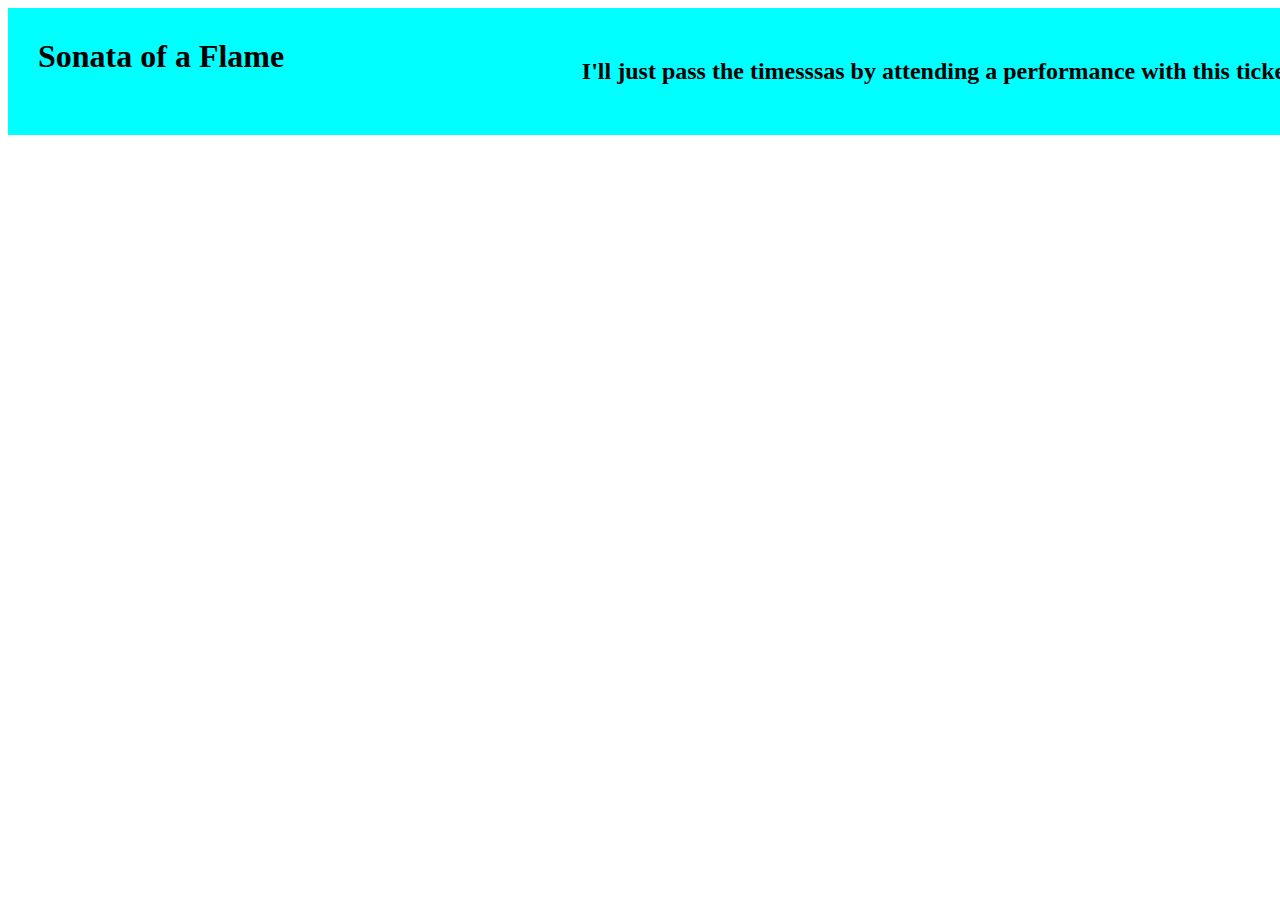
==== index.html @ dc839fe4 "Add files via upload" ====
<!DOCTYPE html>
<html>
    <head>
        <title>Sonata of a Flame</title>
        <meta charset="utf-8">
        <style>
            header{
            position: fixed;
            display: flex;
            justify-content: space-between;
            width: 99vw;
            height: flex;
            padding: 30px;
            background-color: aqua;
            }
            header h1{
                margin: 0px;
            }
            header>div>img{
                margin: 13px 0px;
            }

        </style>
    </head>
    <header>
        <h1>Sonata of a Flame</h1>
        <h2>I'll just pass the timesssas by attending a performance with this ticket..</h2>
    </header>

    <body>

    </body>
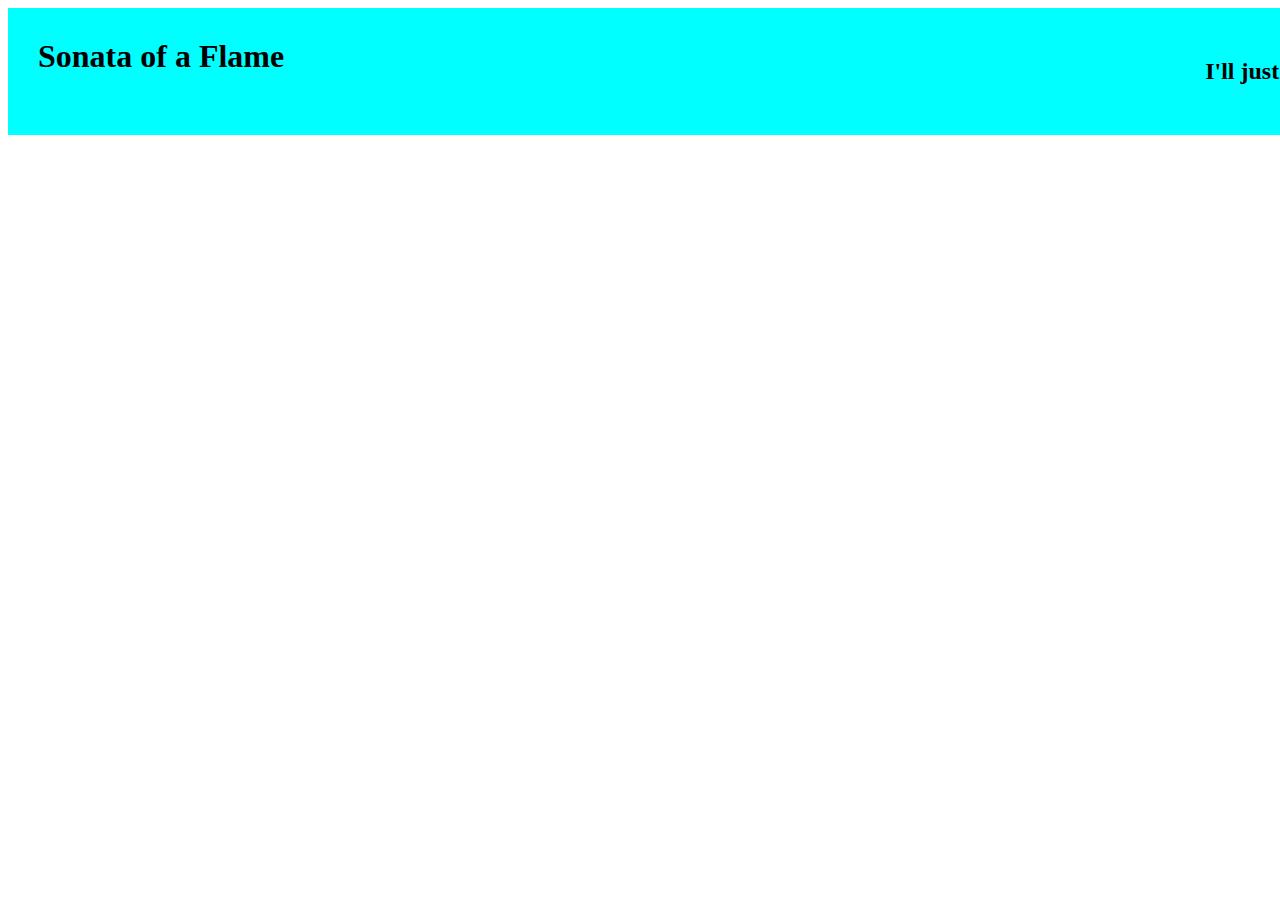
==== commit 99ffd14c: "testtt" ====
--- a/index.html
+++ b/index.html
@@ -1,8 +1,10 @@
 <!DOCTYPE html>
 <html>
     <head>
-        <title>Sonata of a Flame</title>
+        <title>광염소나타</title>
         <meta charset="utf-8">
+        <link href="piano_b.css" rel=" stylesheet">
+
         <style>
             header{
             position: fixed;
@@ -24,9 +26,10 @@
     </head>
     <header>
         <h1>Sonata of a Flame</h1>
-        <h2>I'll just pass the timesssas by attending a performance with this ticket..</h2>
+        <h2>I'll just t..</h2>
     </header>
 
     <body>
-
+        <a class="btn" href="wedding2.html">드리는 말씀</a>
+        <a class="btn" href="indexclass.html">수업내용</a>
     </body>
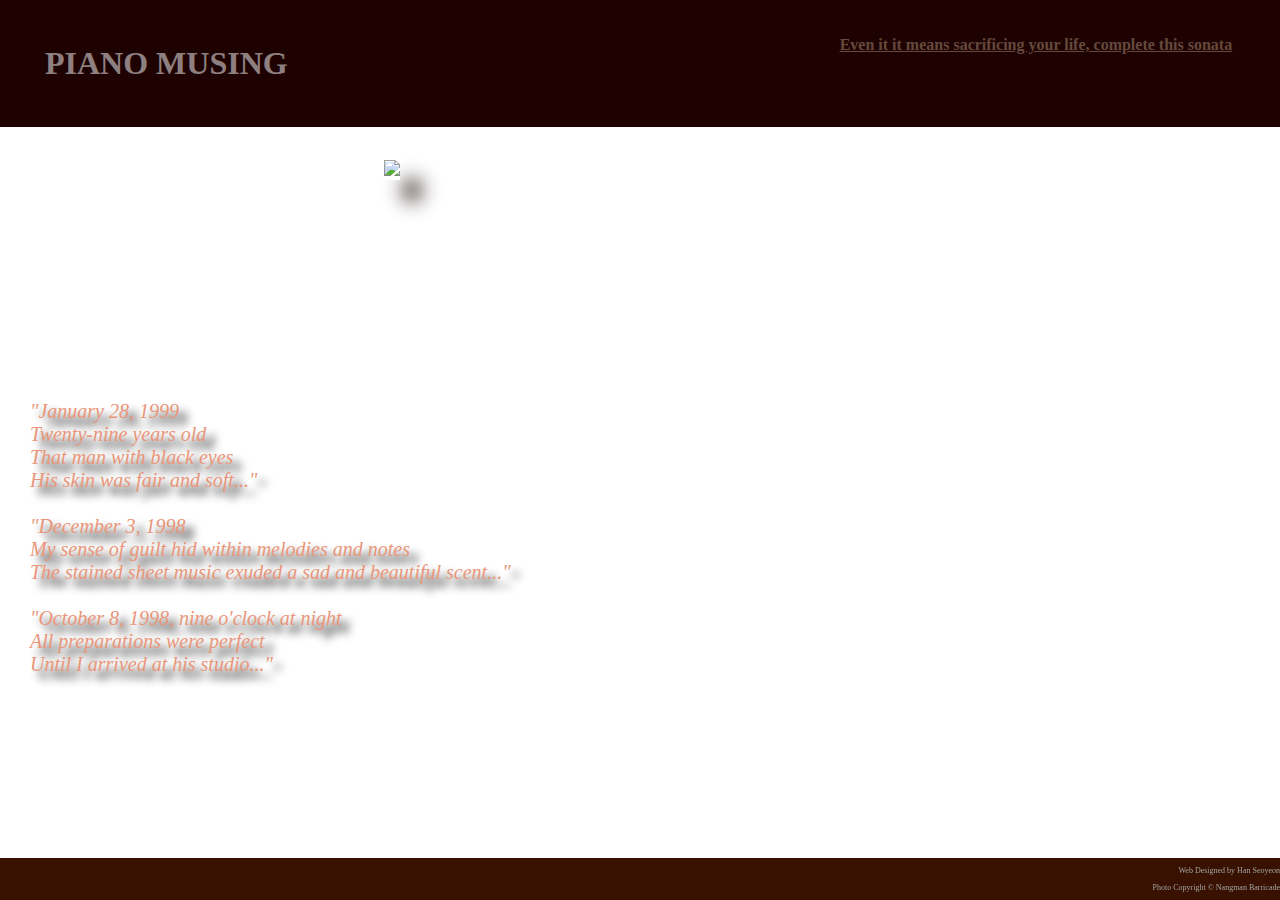
==== commit 40654376: "secondtest" ====
--- a/index.html
+++ b/index.html
@@ -4,32 +4,273 @@
         <title>광염소나타</title>
         <meta charset="utf-8">
         <link href="piano_b.css" rel=" stylesheet">
+        <link href="piano_w.css" rel=" stylesheet">
+
 
         <style>
+            body{color: rgb(66, 0, 0);
+                /* background-color: brown; */
+                background-image: url(images/index_sonata.png);
+                background-size: cover;
+            margin: 0px;}
             header{
             position: fixed;
             display: flex;
             justify-content: space-between;
             width: 99vw;
             height: flex;
-            padding: 30px;
-            background-color: aqua;
+            padding: 15px;
+            background-color: rgb(30, 2, 2);  
+            color: rgba(255, 255, 255, 0.5);         
             }
             header h1{
                 margin: 0px;
-            }
-            header>div>img{
-                margin: 13px 0px;
+                padding: 30px;
+            }
+            h4{
+                color: rgb(100, 73, 60);
+                margin-right: 50px;
+                text-decoration: underline;
             }
 
         </style>
+    <style>
+        #i1{
+            position: fixed; 
+            top:0px;
+            right:0px;
+
+            margin-top: 130px;
+            text-align: right;
+            padding: 0px 0px;
+        }
+        #i2{
+            position: fixed; 
+            top:0px;
+            right:0px;
+
+            margin-top: 195px;
+            text-align: right;
+            padding: 0px 0px;
+        }
+            #i3{
+            position: fixed; 
+            top:0px;
+            right:0px;
+
+            margin-top: 260px;
+            text-align: right;
+            padding: 0px 0px;
+        }
+        #i4{
+            position: fixed;
+            top:0px;
+            right:0px;
+
+            margin-top: 325px;
+            text-align: right;
+            padding: 0px 0px;
+        }
+        #i5{
+            position: fixed; 
+            top:0px;
+            right:0px;
+
+            margin-top: 390px;
+            text-align: right;
+            padding: 0px 0px;
+        } 
+        #i6{
+            position: fixed; 
+            top:0px;
+            right:0px;
+
+            margin-top: 455px;
+            text-align: right;
+            padding: 0px 0px;
+        } 
+        #i7{
+            position: fixed; 
+            top:0px;
+            right:0px;
+
+            margin-top: 520px;
+            text-align: right;
+            padding: 0px 0px;
+        } 
+        #i8{
+            position: fixed; 
+            top:0px;
+            right:0px;
+
+            margin-top: 585px;
+            text-align: right;
+            padding: 0px 0px;
+        } 
+        #i9{
+            position: fixed; 
+            top:0px;
+            right:0px;
+
+            margin-top: 650px;
+            text-align: right;
+            padding: 0px 0px;
+        } 
+        #i10{
+            position: fixed; 
+            top:0px;
+            right:0px;
+
+            margin-top: 715px;
+            text-align: right;
+            padding: 0px 0px;
+        } 
+    </style>
+    <style>
+        #d1{
+            position: fixed; 
+            top:0px;
+            right:0px;
+
+            margin-top: 160px;
+            text-align: right;
+            padding: 0px 0px;
+        }
+        #d2{
+            position: fixed; 
+            top:0px;
+            right:0px;
+
+            margin-top: 227px;
+            text-align: right;
+            padding: 0px 0px;
+        }
+        #d3{
+            position: fixed; 
+            top:0px;
+            right:0px;
+
+            margin-top: 354px;
+            text-align: right;
+            padding: 0px 0px;
+        }
+        #d4{
+            position: fixed; 
+            top:0px;
+            right:0px;
+
+            margin-top: 421px;
+            text-align: right;
+            padding: 0px 0px;
+        }
+        #d5{
+            position: fixed; 
+            top:0px;
+            right:0px;
+
+            margin-top: 488px;
+            text-align: right;
+            padding: 0px 0px;
+        }
+        #d6{
+            position: fixed; 
+            top:0px;
+            right:0px;
+
+            margin-top: 615px;
+            text-align: right;
+            padding: 0px 0px;
+        }
+        #d7{
+            position: fixed; 
+            top:0px;
+            right:0px;
+
+            margin-top: 682px;
+            text-align: right;
+            padding: 0px 0px;
+        }
+        #p1{
+            font-size: 20px;
+            color:darksalmon;
+            position: relative; 
+            top:400px;
+            left:30px;
+
+            margin-top: 421px;
+            text-align: left;
+            font-style: italic;
+            text-shadow: 8px 8px 8px #000000;
+            padding: 0px 0px;
+        }
+        #p2{
+            position: fixed; 
+            top:10px;
+            left: 30%;
+            margin-top: 150px;
+            box-shadow: 20px 20px 20px #271616;
+            padding: 0px 0px;
+        }
+        footer{
+                font-size: 8px;
+                text-align: right;
+                background-color: #391100;
+                color: rgb(162, 162, 162);
+                position: fixed; 
+                bottom: 0; 
+                width: 100%; 
+            }
+    </style>
     </head>
+    <body>
     <header>
-        <h1>Sonata of a Flame</h1>
-        <h2>I'll just t..</h2>
+        <h1>PIANO MUSING</h1>
+        <h4>Even it it means sacrificing your life, complete this sonata</h4>
     </header>
-
-    <body>
-        <a class="btn" href="wedding2.html">드리는 말씀</a>
-        <a class="btn" href="indexclass.html">수업내용</a>
+    
+    <span id="p2"><img src="images/sonata_musical2.jpg"></span>
+
+    <span id="p1">
+        "January 28, 1999</br>
+        Twenty-nine years old</br>
+        That man with black eyes</br>
+        His skin was fair and soft..."</br></br>
+        
+        "December 3, 1998</br>
+        My sense of guilt hid within melodies and notes</br>
+        The stained sheet music exuded a sad and beautiful scent..."</br></br>
+        
+        "October 8, 1998, nine o'clock at night</br>
+        All preparations were perfect</br>
+        Until I arrived at his studio..."</span>
+
+        <!-- 흰 건반 -->
+        <span id="i1"><a class="btn2" href="index2.html"></a></span>
+        <span id="i2"><a class="btn2" href="index2.html"></a></span>
+        <span id="i3"><a class="btn2" href="index2.html"></a></span>
+        <span id="i4"><a class="btn2" href="index2.html"></a></span>
+        <span id="i5"><a class="btn2" href="index2.html"></a></span>
+        <span id="i6"><a class="btn2" href="index2.html"></a></span>
+        <span id="i7"><a class="btn2" href="index2.html"></a></span>
+        <span id="i8"><a class="btn2" href="index2.html"></a></span>
+        <span id="i9"><a class="btn2" href="index2.html"></a></span>
+        <span id="i10"><a class="btn2" href="index2.html"></a></span>
+
+        <div id="i0"> </div>
+
+        <!-- 검은건반 -->
+        <span id="d1"><a class="btn" href="index2.html"></a></span>
+        <span id="d2"><a class="btn" href="#content2"></a></span>
+        <span id="d3"><a class="btn" href="#content4"></a></span>
+        <span id="d4"><a class="btn" href="#content5"></a></span>
+        <span id="d5"><a class="btn" href="#main_visual"></a></span>
+        <span id="d6"><a class="btn" href="#content5"></a></span>
+        <span id="d7"><a class="btn" href="#main_visual"></a></span>
+</div>
+
+<footer>
+        <p>Web Designed by Han Seoyeon</p>
+        <p>Photo Copyright © Nangman Barricade</p>
+    </footer>
     </body>
+</html>
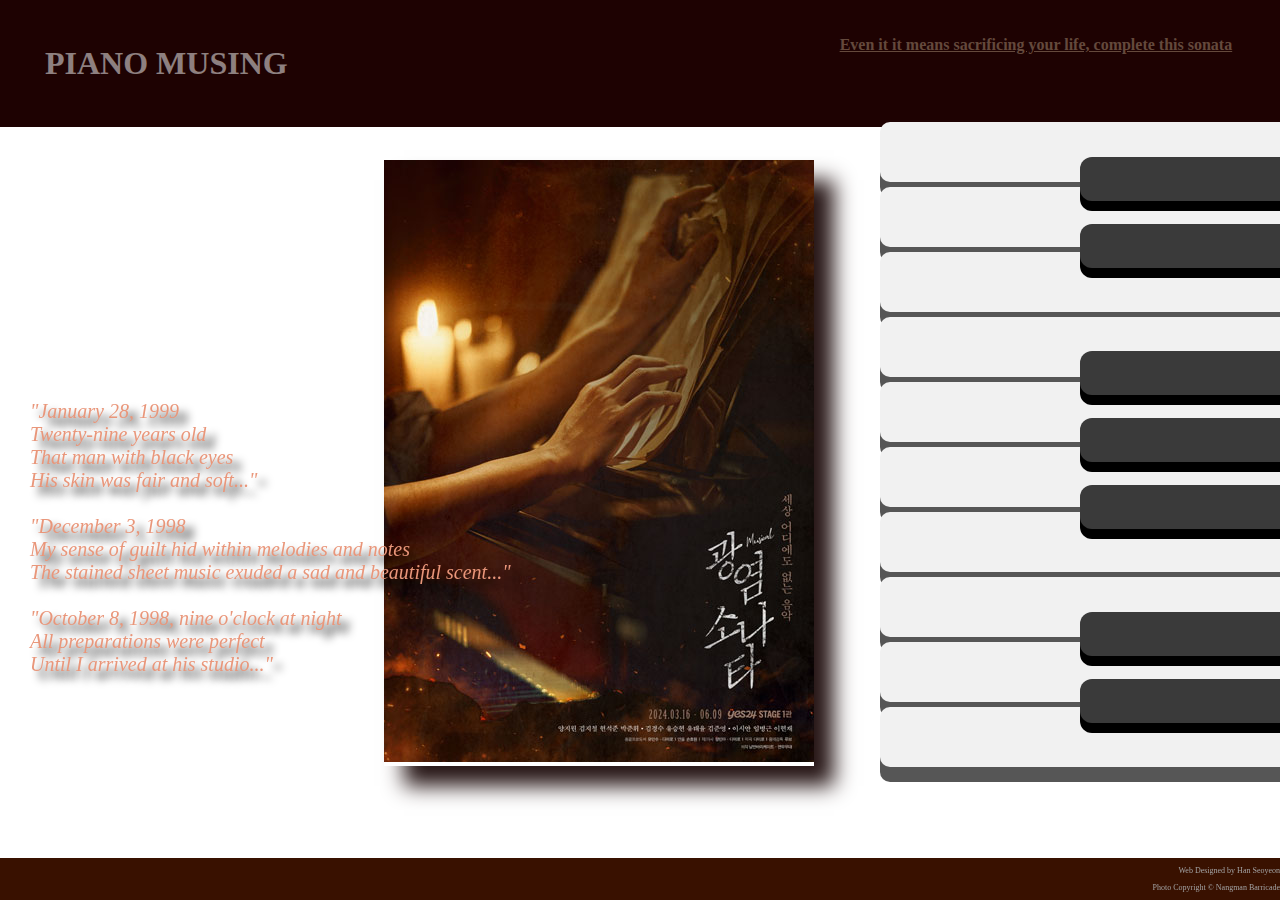
==== commit 66cb31f4: "photo upload" ====
--- a/index.html
+++ b/index.html
@@ -10,7 +10,7 @@
         <style>
             body{color: rgb(66, 0, 0);
                 /* background-color: brown; */
-                background-image: url(images/index_sonata.png);
+                background-image: url(index_sonata.png);
                 background-size: cover;
             margin: 0px;}
             header{
@@ -228,7 +228,7 @@
         <h4>Even it it means sacrificing your life, complete this sonata</h4>
     </header>
     
-    <span id="p2"><img src="images/sonata_musical2.jpg"></span>
+    <span id="p2"><img src="sonata_musical2.jpg"></span>
 
     <span id="p1">
         "January 28, 1999</br>
--- a/piano_b.css
+++ b/piano_b.css
@@ -0,0 +1,22 @@
+
+.btn {
+    color: #ffffff;
+    font-size: 1rem;
+    border-top-left-radius:12px;
+    border-bottom-left-radius:12px;
+
+    text-decoration: none;
+    background: rgb(58, 58, 58);
+
+    box-shadow: 0 10px #000000;
+    position: relative; /*꼭 사용*/
+    display: inline-block;
+    top: -3px;
+    padding: 22px 100px;
+}
+.btn:hover {
+    background: rgb(66, 66, 66);
+
+    box-shadow: 0 1px #000000;
+    top:1px;
+}--- a/piano_w.css
+++ b/piano_w.css
@@ -0,0 +1,22 @@
+
+.btn2 {
+    color: #ffffff;
+    font-size: 1rem;
+    border-top-left-radius:10px;
+    border-bottom-left-radius:10px;
+    text-decoration: none;
+    background: rgb(241, 241, 241);
+
+    /* background: #99fdde; */
+    box-shadow: 0 15px #565656;
+    position: relative; /*꼭 사용*/
+    display: inline-block;
+    top: -8px;
+    padding: 30px 200px;
+}
+.btn2:hover {
+    background: rgb(198, 198, 198);
+
+    box-shadow: 0 5px #585858;
+    top:1px;
+}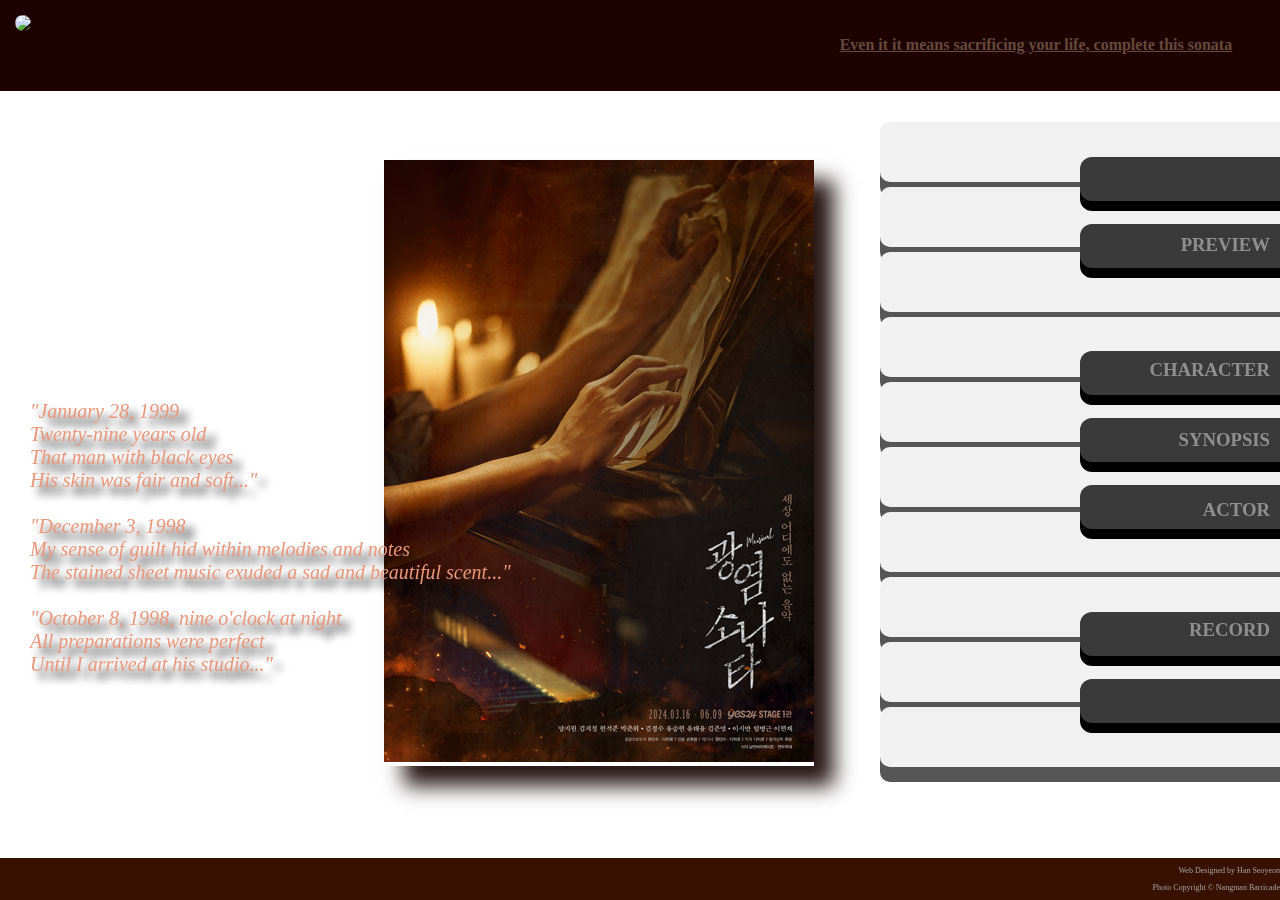
==== commit a941f57a: "index update" ====
--- a/index.html
+++ b/index.html
@@ -1,7 +1,7 @@
 <!DOCTYPE html>
 <html>
     <head>
-        <title>광염소나타</title>
+        <title>Piano Musing</title>
         <meta charset="utf-8">
         <link href="piano_b.css" rel=" stylesheet">
         <link href="piano_w.css" rel=" stylesheet">
@@ -21,7 +21,10 @@
             height: flex;
             padding: 15px;
             background-color: rgb(30, 2, 2);  
-            color: rgba(255, 255, 255, 0.5);         
+            color: rgba(255, 255, 255, 0.5);    
+            
+            z-index: 1;
+
             }
             header h1{
                 margin: 0px;
@@ -220,11 +223,74 @@
                 bottom: 0; 
                 width: 100%; 
             }
+        #logo>a>img{
+            border-radius: 15px;
+        }
+
+        #w2{
+            color:rgb(143, 143, 143);
+            position: fixed; 
+            top:0px;
+            right: 10px;
+
+            margin-top: 215px;
+            text-align: right;
+            padding: 0px 0px;
+        }
+        #w3{
+            color:rgb(143, 143, 143);
+            position: fixed; 
+            top:0px;
+            right: 10px;
+
+            margin-top: 340px;
+            text-align: right;
+            padding: 0px 0px;
+        }
+
+        #w4{
+            color:rgb(143, 143, 143);
+            position: fixed; 
+            top:0px;
+            right: 10px;
+
+            margin-top: 410px;
+            text-align: right;
+            padding: 0px 0px;
+        }
+
+        #w5{
+            color:rgb(143, 143, 143);
+            position: fixed; 
+            top:0px;
+            right: 10px;
+
+            margin-top: 480px;
+            text-align: right;
+            padding: 0px 0px;
+        }
+
+        #w6{
+            color:rgb(143, 143, 143);
+            position: fixed; 
+            top:0px;
+            right: 10px;
+
+            margin-top: 600px;
+            text-align: right;
+            padding: 0px 0px;
+        }
+
     </style>
     </head>
     <body>
     <header>
-        <h1>PIANO MUSING</h1>
+        <div id="logo">
+        <a href="index.html">
+            <img width="auto" height="100" src="logolast.png"/>
+        </a></div>
+
+
         <h4>Even it it means sacrificing your life, complete this sonata</h4>
     </header>
     
@@ -245,27 +311,36 @@
         Until I arrived at his studio..."</span>
 
         <!-- 흰 건반 -->
-        <span id="i1"><a class="btn2" href="index2.html"></a></span>
-        <span id="i2"><a class="btn2" href="index2.html"></a></span>
-        <span id="i3"><a class="btn2" href="index2.html"></a></span>
-        <span id="i4"><a class="btn2" href="index2.html"></a></span>
-        <span id="i5"><a class="btn2" href="index2.html"></a></span>
-        <span id="i6"><a class="btn2" href="index2.html"></a></span>
-        <span id="i7"><a class="btn2" href="index2.html"></a></span>
-        <span id="i8"><a class="btn2" href="index2.html"></a></span>
-        <span id="i9"><a class="btn2" href="index2.html"></a></span>
-        <span id="i10"><a class="btn2" href="index2.html"></a></span>
+        <span id="i1"><a class="btn2" href=""></a></span>
+        <span id="i2"><a class="btn2" href="https://youtu.be/WHrifOW0hV4?feature=shared"></a></span>
+        <span id="i3"><a class="btn2" href=""></a></span>
+        <span id="i4"><a class="btn2" href="https://youtu.be/WN-HiOMNtDI?feature=shared"></a></span>
+        <span id="i5"><a class="btn2" href=""></a></span>
+        <span id="i6"><a class="btn2" href=""></a></span>
+        <span id="i7"><a class="btn2" href="https://youtu.be/baK2Ic7_uHk?feature=shared"></a></span>
+        <span id="i8"><a class="btn2" href=""></a></span>
+        <span id="i9"><a class="btn2" href="https://youtu.be/250Q3DeWjpY?feature=shared"></a></span>
+        <span id="i10"><a class="btn2" href="https://youtu.be/DtbsVRuqY5o?feature=shared"></a></span>
 
         <div id="i0"> </div>
 
         <!-- 검은건반 -->
-        <span id="d1"><a class="btn" href="index2.html"></a></span>
-        <span id="d2"><a class="btn" href="#content2"></a></span>
-        <span id="d3"><a class="btn" href="#content4"></a></span>
-        <span id="d4"><a class="btn" href="#content5"></a></span>
-        <span id="d5"><a class="btn" href="#main_visual"></a></span>
-        <span id="d6"><a class="btn" href="#content5"></a></span>
-        <span id="d7"><a class="btn" href="#main_visual"></a></span>
+        <span id="d1"><a class="btn" href="index.html"></a></span>
+        <span id="d2"><a class="btn" href="preview.html"></a></span>
+        <span id="w2"><h3>PREVIEW</h3></span>
+        <span id="d3"><a class="btn" href="character.html"></a></span>
+        <span id="w3"><h3>CHARACTER</h3></span>
+
+        <span id="d4"><a class="btn" href="synopsis.html"></a></span>
+        <span id="w4"><h3>SYNOPSIS</h3></span>
+
+        <span id="d5"><a class="btn" href="actor.html"></a></span>
+        <span id="w5"><h3>ACTOR</h3></span>
+
+        <span id="d6"><a class="btn" href="record.html"></a></span>
+        <span id="w6"><h3>RECORD</h3></span>
+
+        <span id="d7"><a class="btn" href="index.html"></a></span>
 </div>
 
 <footer>
